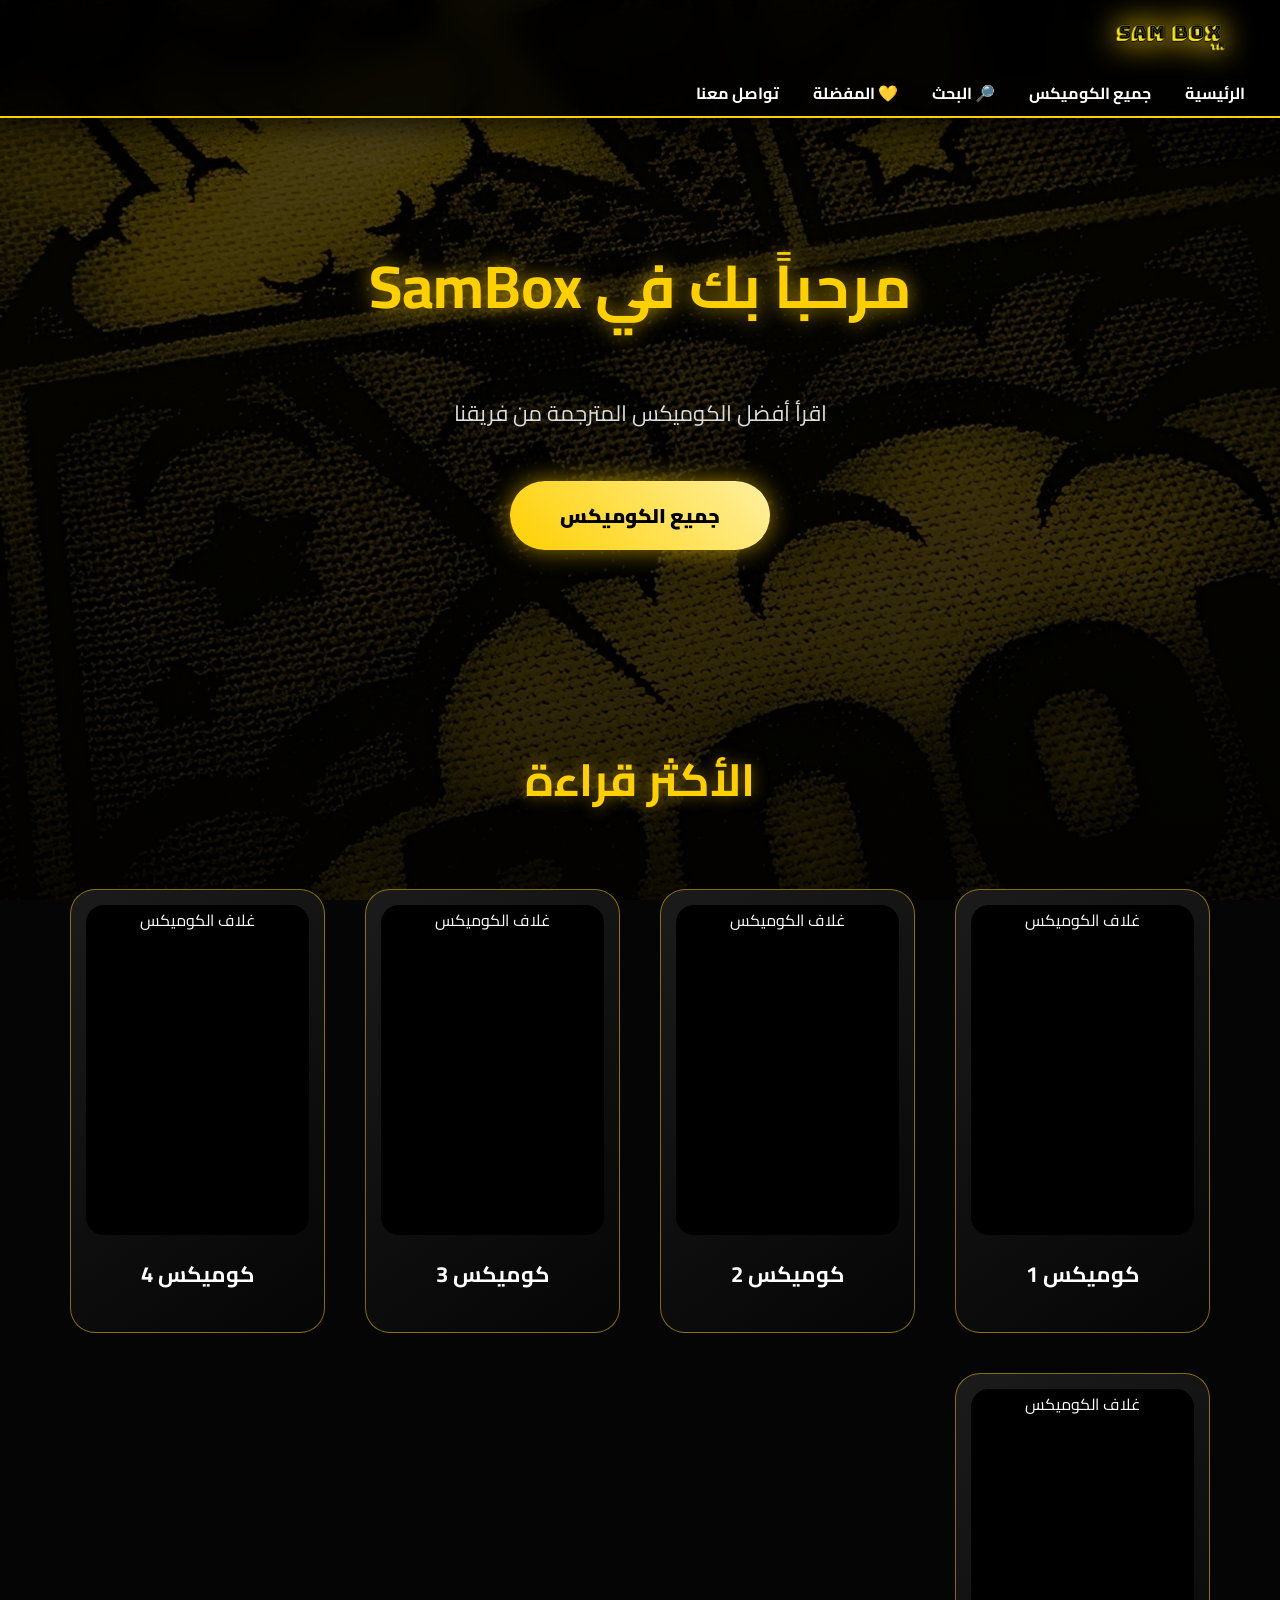
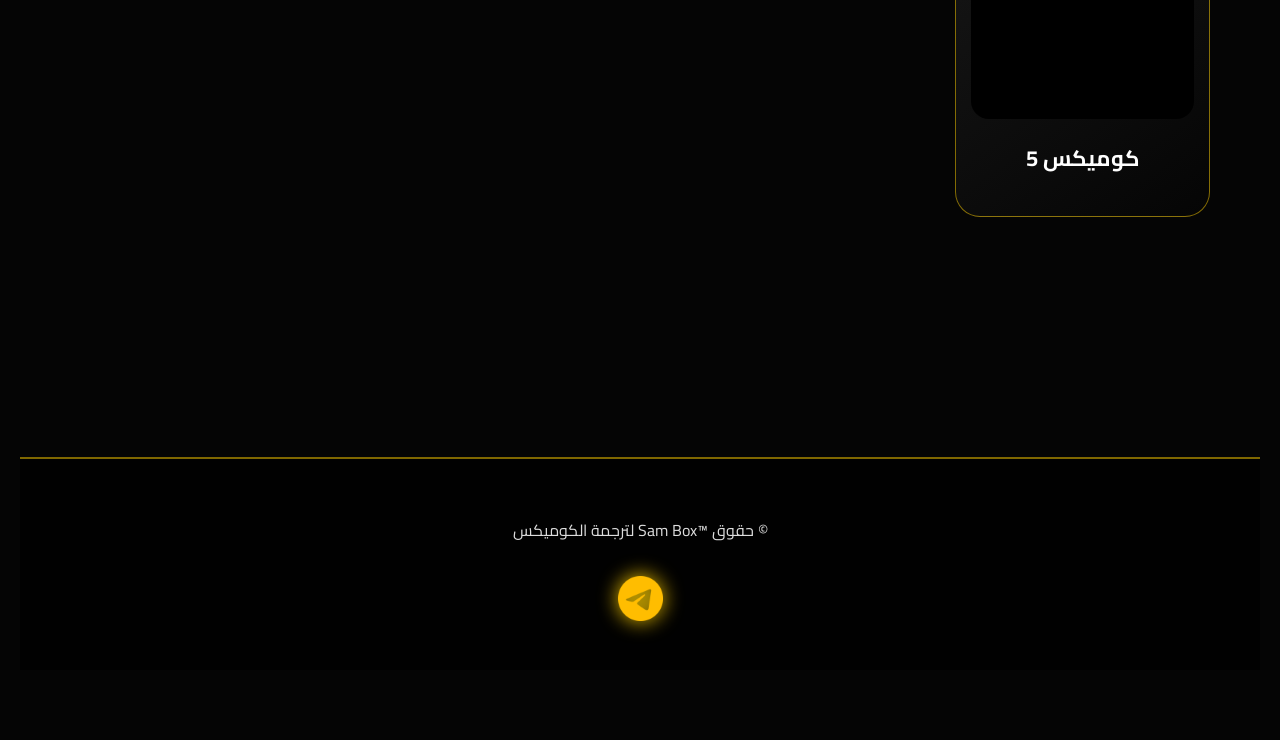
==== index.html @ 039822fb "Update index.html" ====
<!DOCTYPE html>
<html lang="ar" dir="rtl">

<head>
    <meta charset="UTF-8">
    <meta name="viewport" content="width=device-width, initial-scale=1.0">
    <title>SamBox Comics</title>
    <link rel="stylesheet" href="style.css">
</head>

<body>

<header>

    <div class="top-bar">

        <div class="logo">
            <img src="images/sambox-logo.png" alt="SamBox">
        </div>

        <div class="menu-btn">
            ☰
        </div>

    </div>


 <nav>

<a href="index.html">الرئيسية</a>

<a href="comics.html">جميع الكوميكس</a>

<a href="comics.html#search">🔎 البحث</a>

<a href="favorites.html">💛 المفضلة</a>

<a href="contact.html">تواصل معنا</a>

 </nav>

</header>


<section class="hero">
    <h1>مرحباً بك في SamBox</h1>
    <p>اقرأ أفضل الكوميكس المترجمة من فريقنا</p>

    <a href="comics.html">
        <button>جميع الكوميكس</button>
    </a>
</section>


<section class="popular">

<h2> الأكثر قراءة</h2>

<div class="comics">

<div class="card">
    <div class="cover">غلاف الكوميكس</div>
    <h3>كوميكس 1</h3>
</div>

<div class="card">
    <div class="cover">غلاف الكوميكس</div>
    <h3>كوميكس 2</h3>
</div>

<div class="card">
    <div class="cover">غلاف الكوميكس</div>
    <h3>كوميكس 3</h3>
</div>

<div class="card">
    <div class="cover">غلاف الكوميكس</div>
    <h3>كوميكس 4</h3>
</div>

<div class="card">
    <div class="cover">غلاف الكوميكس</div>
    <h3>كوميكس 5</h3>
</div>

</div>

</section>
    
<section class="team">
<footer class="footer">
    <p>© حقوق ™Sam Box لترجمة الكوميكس</p>

    <a href="https://t.me/SamBox_Comics" target="_blank" class="telegram-link">
        <img src="images/telegram.png" alt="Telegram">
    </a>
</footer>

<script>
const menu = document.querySelector(".menu-btn");
const nav = document.querySelector("nav");

menu.onclick = function () {
    nav.classList.toggle("show");
};
</script>

</body>
---- style.css ----
@import url('https://fonts.googleapis.com/css2?family=Cairo:wght@400;600;700;900&display=swap');

:root {
--gold: #ffd000;
--gold-light: #ffe875;
--black: #050505;
--card: #111;
--gray: #aaa;
--shadow: 0 0 30px rgba(255,208,0,.25);
}

* {
box-sizing: border-box;
font-family: 'Cairo', sans-serif;
scroll-behavior: smooth;
}


html {
background: var(--black);
}

body {
margin: 0;
min-height: 100vh;
color: white;
overflow-x: hidden;

background:  
linear-gradient(  
    rgba(0,0,0,.65),  
    rgba(0,0,0,.85)  
),  
url("images/background.jpg");  

background-size: cover;  
background-position: center;  
background-attachment: fixed;

}

/* =========================
HEADER
========================= */

header {

position: fixed;  
top:0;  
left:0;  

width:100%;  
z-index:9999;  

padding:8px 20px;  

background:  
rgba(0,0,0,.85);  

backdrop-filter: blur(15px);  

border-bottom:  
2px solid var(--gold);  

box-shadow:  
0 5px 30px rgba(0,0,0,.8);

}

.top-bar {

display:flex;  
justify-content:space-between;  
align-items:center;

}

.top-bar{
height:70px;
}

.logo img {

width:180px;  
max-width:70vw;  

filter:  
drop-shadow(0 0 15px var(--gold));  

transition:.5s;

}

.logo img:hover {

transform:  
scale(1.08)  
rotate(-2deg);  

filter:  
drop-shadow(0 0 30px var(--gold));

}

header p {

color:#ddd;  

font-size:15px;

}

/* =========================
NAVIGATION
========================= */

nav a {

color:white;  

text-decoration:none;  

margin:0 15px;  

font-weight:700;  

position:relative;  

transition:.3s;

}

nav a::after {

content:"";  

position:absolute;  

bottom:-8px;  

left:0;  

width:0;  

height:3px;  

background:var(--gold);  

border-radius:20px;  

transition:.3s;

}

nav a:hover {

color:var(--gold);

}

nav a:hover::after {

width:100%;

}

/* =========================
HERO
========================= */

.hero {

text-align:center;  

padding:  

180px 20px 80px;  

animation:  
fadeUp 1s ease;

}

.hero h1 {

font-size:  

clamp(35px,6vw,60px);  

color:var(--gold);  

text-shadow:  

0 0 20px rgba(255,208,0,.7);

}

.hero p {

color:#ddd;  

font-size:22px;

}

button {

margin-top:25px;  

padding:  

16px 50px;  

border:none;  

border-radius:50px;  

background:  

linear-gradient(  
45deg,  
#ffd000,  
#fff0a0  
);  


color:black;  

font-size:20px;  

font-weight:900;  

cursor:pointer;  


box-shadow:  

0 0 25px rgba(255,208,0,.6);  

transition:.4s;

}

button:hover {

transform:  

translateY(-5px)  
scale(1.05);  


box-shadow:  

0 0 50px var(--gold);

}

/* =========================
SECTIONS
========================= */

.popular,
.team {

text-align:center;  

padding:  

70px 20px;

}

.popular h2,
.team h2 {

color:var(--gold);  

font-size:  

clamp(30px,5vw,45px);  

text-shadow:  

0 0 15px rgba(255,208,0,.5);

}

/* =========================
COMICS GRID
========================= */

.comics {

display:grid;  

grid-template-columns:  

repeat(  
auto-fit,  
minmax(230px,1fr)  
);  

gap:40px;  

max-width:1200px;  

margin:auto;  

padding:30px;

}

/* الرابط */

.comic-link {

text-decoration:none;  

color:white;

}

/* الكارت */

.card {

position:relative;  

overflow:hidden;  

background:  

linear-gradient(  
145deg,  
#1b1b1b,  
#050505  
);  

border:  

1px solid rgba(255,208,0,.5);  

border-radius:25px;  

padding:15px;  


transition:  

.5s;  


animation:  

fadeUp .8s ease;

}

.card::before {

content:"";  

position:absolute;  

inset:0;  

background:  

linear-gradient(  
120deg,  
transparent,  
rgba(255,208,0,.15),  
transparent  
);  


transform:  

translateX(-100%);  

transition:.7s;

}

.card:hover::before {

transform:  

translateX(100%);

}

.card:hover {

transform:  

translateY(-15px);  


box-shadow:  

0 20px 50px rgba(255,208,0,.25);  


border-color:  

var(--gold);

}

/* الغلاف */

.cover {

width:100%;  

height:330px;  

overflow:hidden;  

border-radius:18px;  

background:#000;

}

.cover img {

width:100%;  

height:100%;  

object-fit:cover;  


transition:.6s;

}

.card:hover .cover img {

transform:  

scale(1.1);

}

/* العنوان */

.card h3 {

color:white;  

margin-top:18px;  

font-size:22px;

}
/* =========================
COMIC DETAILS PAGE
========================= */

.comic-page {

max-width:900px;  

margin:140px auto 50px;  

padding:30px;  

text-align:center;

}

.comic-page .cover {

height:520px;  

max-width:400px;  

margin:auto;  

border-radius:30px;  

border:  

2px solid var(--gold);  

box-shadow:  

0 0 40px rgba(255,208,0,.35);

}

.comic-page .cover img {

object-fit:contain;

}

.comic-page h1 {

color:var(--gold);  

font-size:45px;  

text-shadow:  

0 0 20px rgba(255,208,0,.6);

}

/* =========================
CHAPTERS
========================= */

.chapters {

max-width:800px;  

margin:50px auto;  

padding:20px;

}

.chapter {

display:flex;  

justify-content:space-between;  

align-items:center;  


background:  

linear-gradient(  
135deg,  
#171717,  
#080808  
);  


border:  

1px solid rgba(255,208,0,.5);  


padding:20px;  

margin-bottom:20px;  


border-radius:20px;  


transition:.4s;

}

.chapter:hover {

transform:  

translateX(-10px);  


box-shadow:  

0 0 30px rgba(255,208,0,.35);  


border-color:  

var(--gold);

}

/* =========================
COMIC READER
========================= */

.reader {

background:#000;  

padding:140px 5px 50px;  

text-align:center;

}

.reader h1 {

color:  

var(--gold);  


font-size:  

40px;

}

.pages {

display:flex;  

flex-direction:column;  

align-items:center;  

gap:20px;  

width:100%;

}

.pages img {

display:block;  

width:100%;  

max-width:1200px;  

height:auto;  

border-radius:5px;  

border:none;  

box-shadow:0 0 25px rgba(0,0,0,.9);  

transition:.3s;  

animation:pageShow .8s ease;

}

.pages img:hover {

transform:  

scale(1.02);  


box-shadow:  


0 0 45px rgba(255,208,0,.4);

}

/* =========================
SEARCH
========================= */

.search-box {

text-align:center;  

margin:  

40px auto;

}

.search-box input {

width:  

min(90%,500px);  


padding:  

16px 25px;  


background:  

rgba(0,0,0,.8);  


border:  

2px solid var(--gold);  


border-radius:  

50px;  


color:white;  


font-size:18px;  


outline:none;  


transition:.4s;

}

.search-box input:focus {

box-shadow:  

0 0 30px rgba(255,208,0,.5);  


transform:  

scale(1.03);

}

/* =========================
FOOTER
========================= */

.footer {

text-align:center;  


padding:  

40px 20px;  


margin-top:70px;  


background:  

rgba(0,0,0,.7);  


border-top:  

2px solid rgba(255,208,0,.5);  


color:#ddd;

}

.telegram-link img {

width:45px;  

margin-top:15px;  


transition:.4s;  


filter:  

drop-shadow(0 0 10px var(--gold));

}

.telegram-link img:hover {

transform:  

scale(1.2)  
rotate(10deg);

}

/* =========================
MOBILE
========================= */

.menu-btn {

display:none;  


font-size:35px;  


color:var(--gold);  


cursor:pointer;

}

@media(max-width:768px){

header {

padding:12px;

}

.logo img {

width:130px;

}

.menu-btn {

display:block;

}

    nav {

display:block;

position:absolute;

top:90px;

right:20px;

width:220px;

padding:20px;

background:#111;

border:1px solid var(--gold);

border-radius:20px;

opacity:0;

transform:translateY(-15px) scale(.95);

pointer-events:none;

transition:.35s ease;

}

nav a {

display:block;  


margin:15px;

}

nav.show {

opacity:1;

transform:translateY(0) scale(1);

pointer-events:auto;

}

.hero {

padding-top:160px;

}

.comics {

grid-template-columns:  

repeat(  
2,  
1fr  
);  


gap:15px;  


padding:15px;

}

.card {

border-radius:18px;  

padding:10px;

}

.cover {

height:240px;

}

.card h3 {

font-size:16px;

}
  
.comic-page {
    
padding:15px;
margin-top:170px;
    
}

.comic-page .cover {

height:400px;

}

.comic-page h1 {

font-size:32px;

}

.chapter {

flex-direction:column;  

gap:15px;

}

}

/* =========================
ANIMATIONS
========================= */

@keyframes fadeUp {

from {

opacity:0;  

transform:  

translateY(40px);

}

to {

opacity:1;  

transform:  

translateY(0);

}

}

@keyframes pageShow {

from {

opacity:0;  

transform:  

translateY(50px);

}

to {

opacity:1;  

transform:  

translateY(0);

}

}
.favorite-btn{

display:flex;
align-items:center;
justify-content:center;
gap:10px;

margin:25px auto;

padding:15px 30px;

background:#111;

border:2px solid #ffd000;

border-radius:50px;

color:#ffd000;

font-size:18px;

font-weight:bold;

cursor:pointer;

transition:.3s;

}

.favorite-btn:hover{

transform:scale(1.05);

box-shadow:0 0 20px rgba(255,208,0,.35);

}

.heart-icon{

width:24px;

height:24px;

fill:transparent;

stroke:#ffd000;

stroke-width:2;

transition:.3s;

}

.favorite-btn.saved .heart-icon{

fill:#ffd000;

stroke:#ffd000;

}
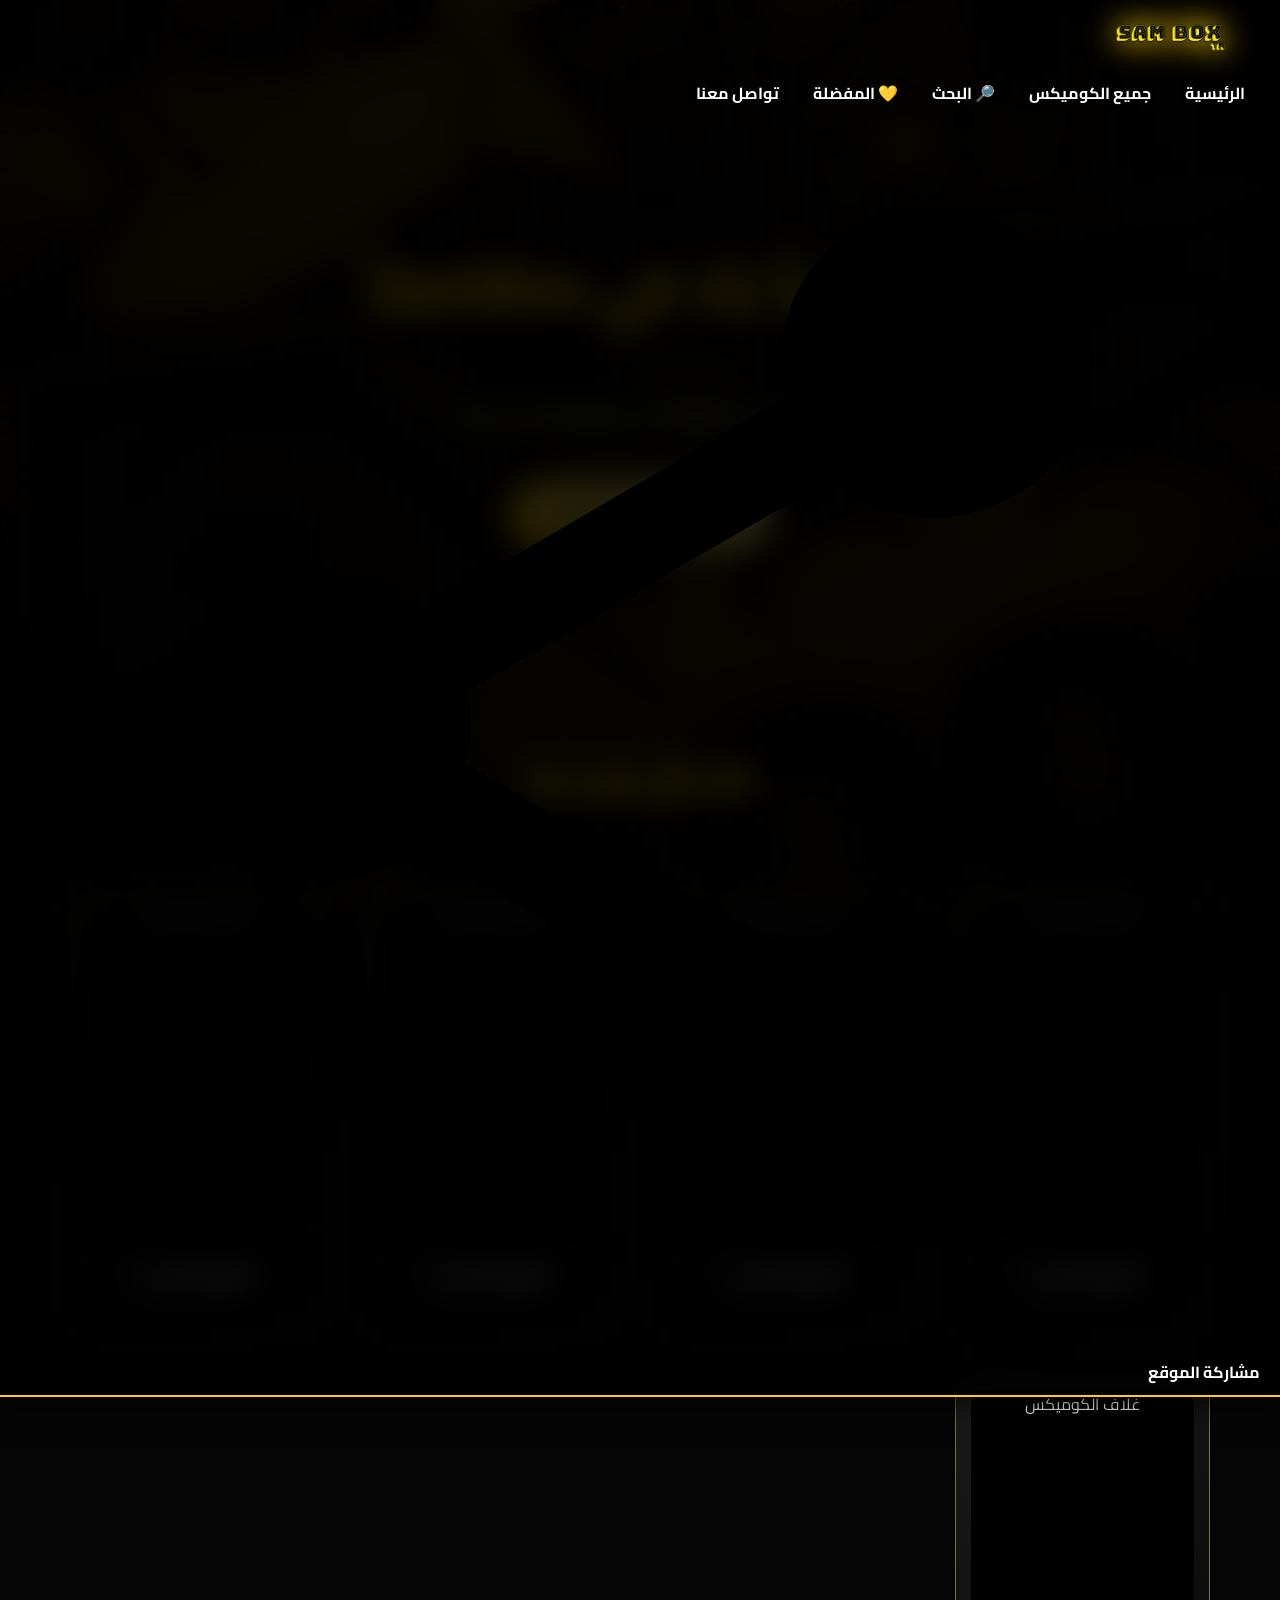
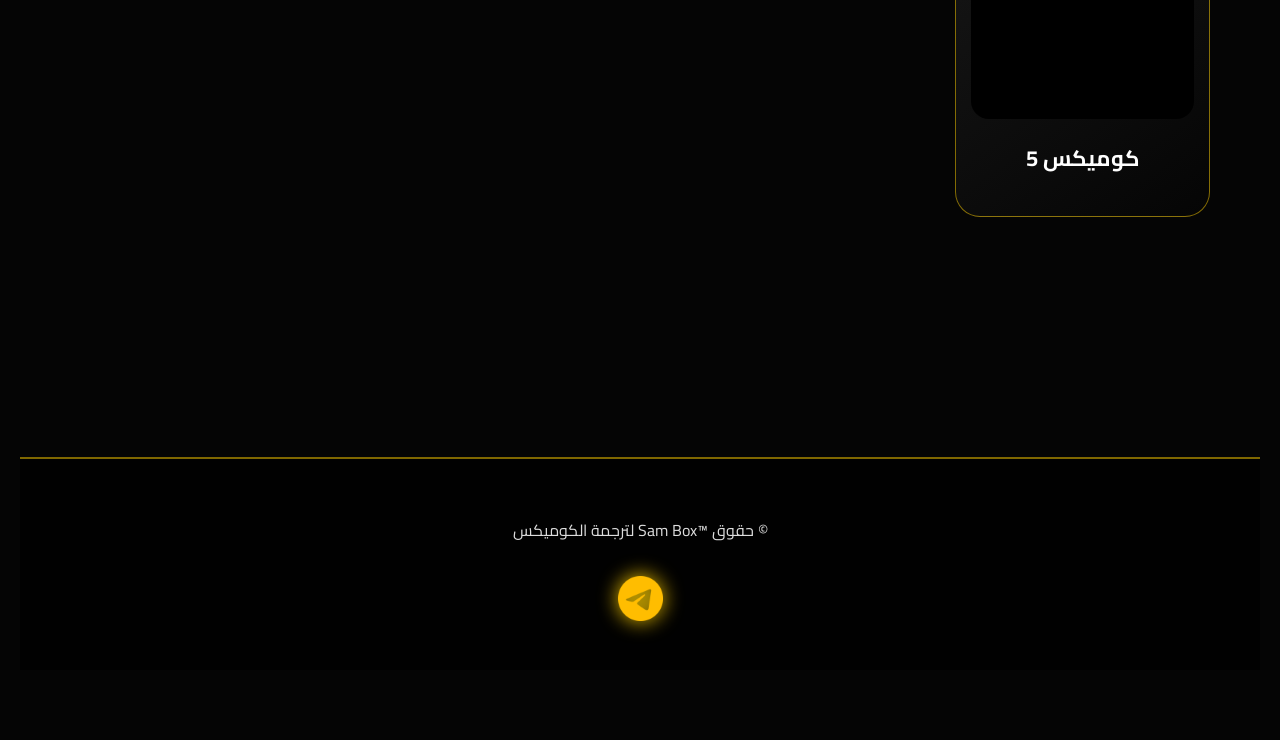
==== commit 6c789a34: "Update index.html" ====
--- a/index.html
+++ b/index.html
@@ -36,6 +36,16 @@
 <a href="favorites.html">💛 المفضلة</a>
 
 <a href="contact.html">تواصل معنا</a>
+
+<a href="#" onclick="shareSite()">
+
+<svg class="share-icon" viewBox="0 0 24 24">
+<path d="M18 16.08c-.76 0-1.44.3-1.96.77L8.91 12.7c.05-.23.09-.46.09-.7s-.03-.47-.09-.7l7.05-4.11A2.99 2.99 0 0 0 18 7.92a3 3 0 1 0-3-3c0 .24.03.47.09.7L8.04 9.73A3 3 0 1 0 8 14.27l7.05 4.11c-.05.21-.08.43-.08.65a3 3 0 1 0 3-3z"/>
+</svg>
+
+مشاركة الموقع
+
+</a>
 
  </nav>
 
--- a/style.css
+++ b/style.css
@@ -1048,3 +1048,37 @@
 stroke:#ffd000;
 
 }
+.favorite-mark{
+
+position:absolute;
+
+top:10px;
+
+right:10px;
+
+font-size:28px;
+
+z-index:5;
+
+filter:drop-shadow(0 0 8px #ffd000);
+
+}
+.cover{
+position:relative;
+}
+
+.favorite-mark{
+
+position:absolute;
+
+top:10px;
+
+right:10px;
+
+font-size:25px;
+
+z-index:5;
+
+filter:drop-shadow(0 0 8px #ffd000);
+
+}
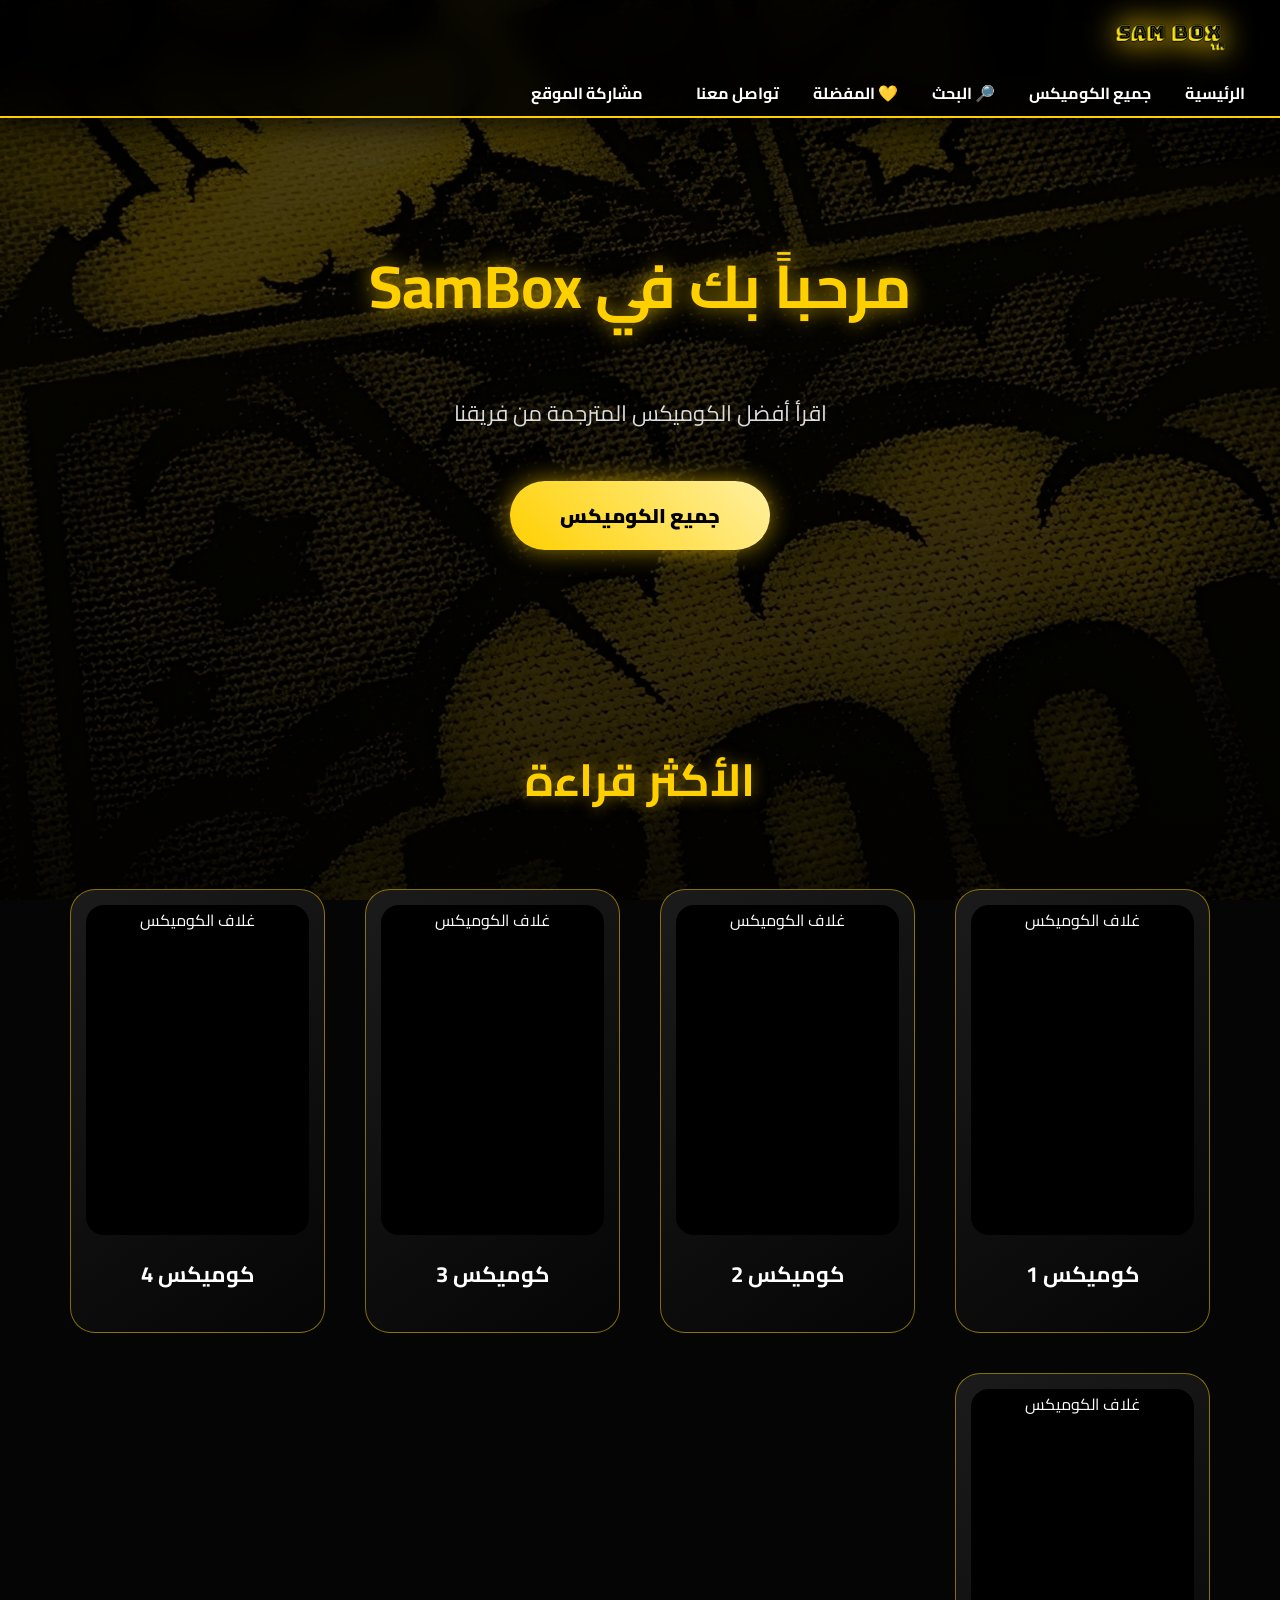
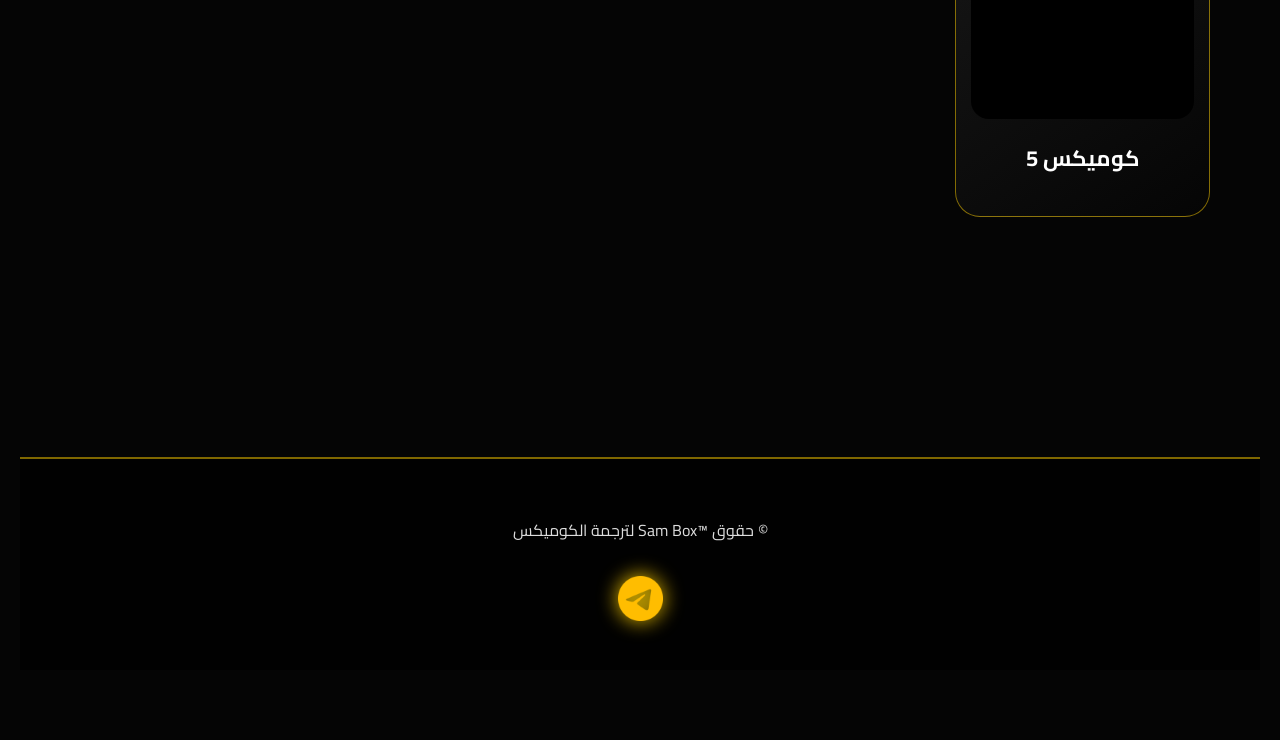
==== commit 8d0f567e: "Update index.html" ====
--- a/index.html
+++ b/index.html
@@ -39,7 +39,7 @@
 
 <a href="#" onclick="shareSite()">
 
-<svg class="share-icon" viewBox="0 0 24 24">
+<svg class="share-icon" width="16" height="16" viewBox="0 0 24 24" aria-hidden="true">
 <path d="M18 16.08c-.76 0-1.44.3-1.96.77L8.91 12.7c.05-.23.09-.46.09-.7s-.03-.47-.09-.7l7.05-4.11A2.99 2.99 0 0 0 18 7.92a3 3 0 1 0-3-3c0 .24.03.47.09.7L8.04 9.73A3 3 0 1 0 8 14.27l7.05 4.11c-.05.21-.08.43-.08.65a3 3 0 1 0 3-3z"/>
 </svg>
 
@@ -114,5 +114,33 @@
     nav.classList.toggle("show");
 };
 </script>
+<script>
 
+function shareSite(){
+
+const url = "https://sambox-tm.github.io/Sam-Box-Comics/";
+
+if(navigator.share){
+
+navigator.share({
+
+title:"SamBox Comics",
+
+text:"اقرأ أفضل الكوميكس المترجمة من SamBox 🔥",
+
+url:url
+
+});
+
+}else{
+
+navigator.clipboard.writeText(url);
+
+alert("تم نسخ رابط الموقع");
+
+}
+
+}
+
+</script>
 </body>
--- a/style.css
+++ b/style.css
@@ -1081,4 +1081,22 @@
 
 filter:drop-shadow(0 0 8px #ffd000);
 
-}
+.share-icon{
+
+display:inline-block;
+
+width:16px;
+
+height:16px;
+
+min-width:16px;
+
+max-width:16px;
+
+vertical-align:-2px;
+
+margin-left:6px;
+
+fill:#ffd000;
+
+}
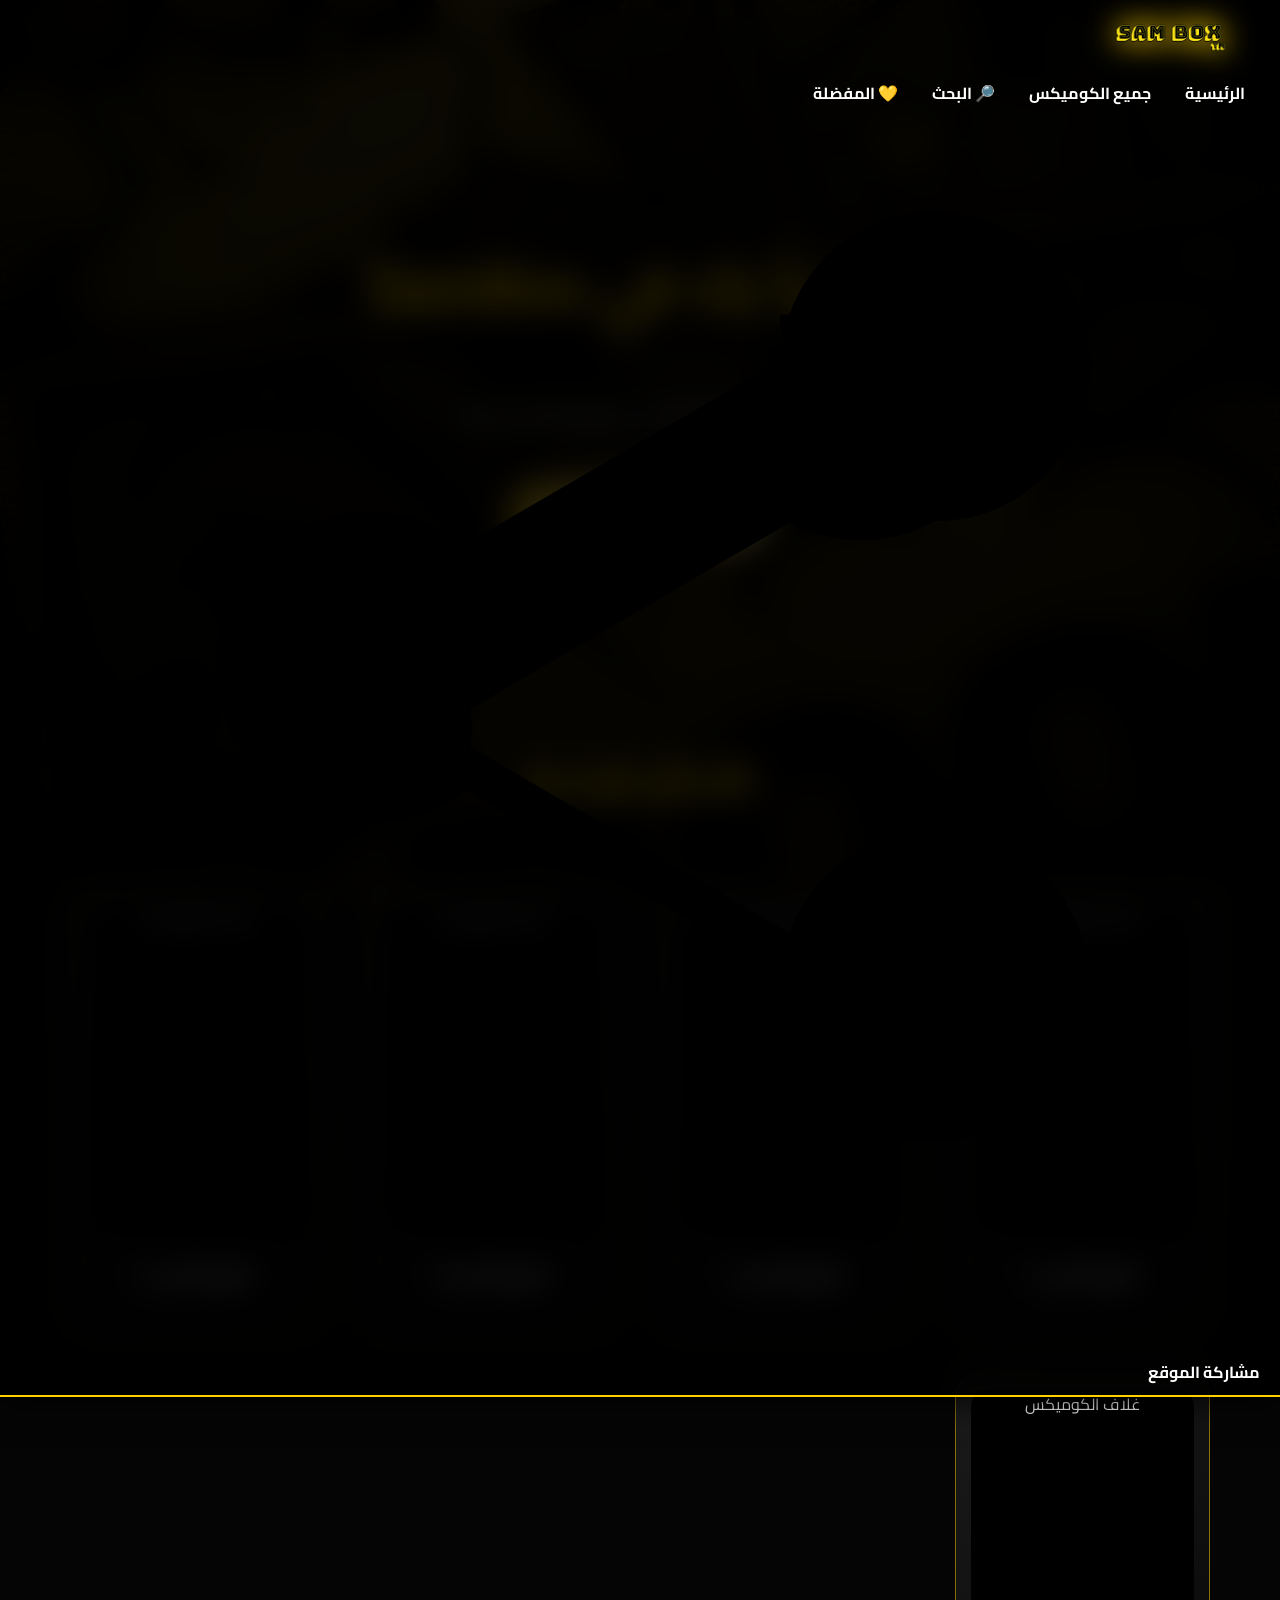
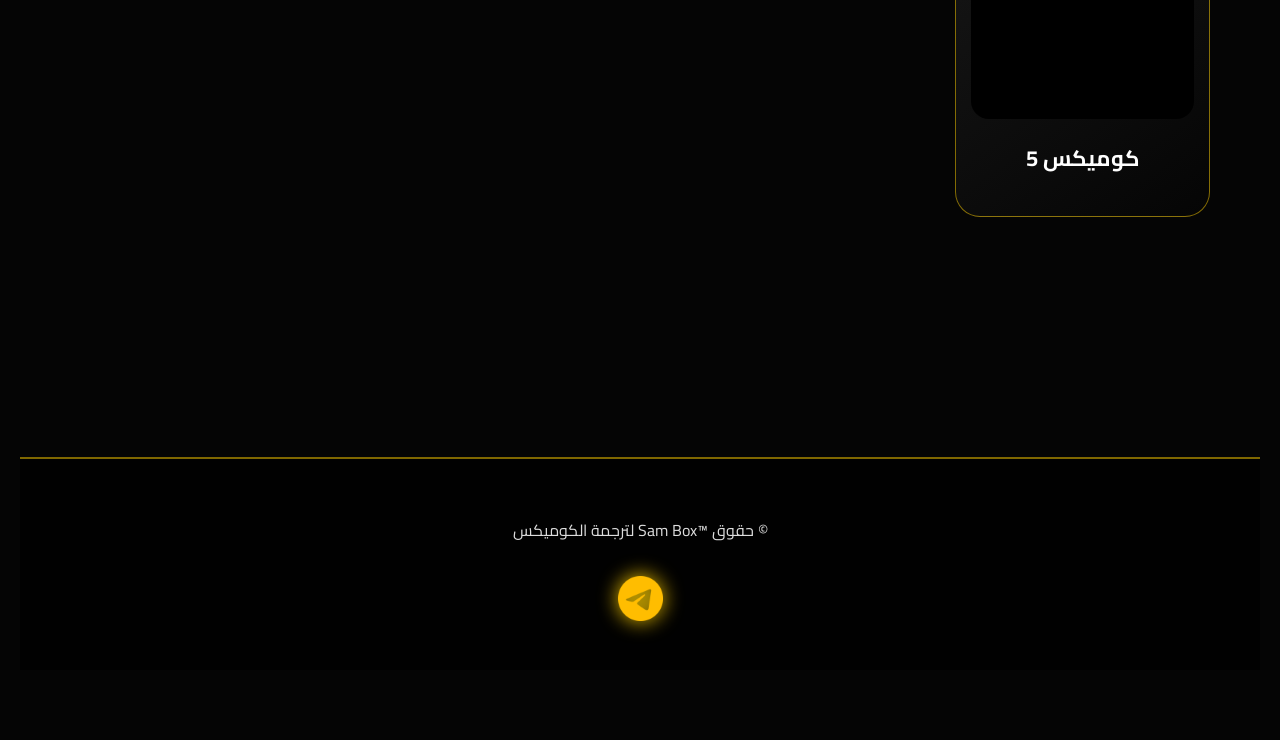
==== commit f078c92c: "Update index.html" ====
--- a/index.html
+++ b/index.html
@@ -35,12 +35,10 @@
 
 <a href="favorites.html">💛 المفضلة</a>
 
-<a href="contact.html">تواصل معنا</a>
-
 <a href="#" onclick="shareSite()">
 
-<svg class="share-icon" width="16" height="16" viewBox="0 0 24 24" aria-hidden="true">
-<path d="M18 16.08c-.76 0-1.44.3-1.96.77L8.91 12.7c.05-.23.09-.46.09-.7s-.03-.47-.09-.7l7.05-4.11A2.99 2.99 0 0 0 18 7.92a3 3 0 1 0-3-3c0 .24.03.47.09.7L8.04 9.73A3 3 0 1 0 8 14.27l7.05 4.11c-.05.21-.08.43-.08.65a3 3 0 1 0 3-3z"/>
+<svg class="share-icon" viewBox="0 0 24 24" aria-hidden="true">
+<path d="M18 8a3 3 0 1 0-2.82-4H15a3 3 0 0 0 .12.82L8.91 8.44a3 3 0 0 0-1.82-.62 3 3 0 1 0 1.82 5.38l6.21 3.62A3 3 0 0 0 15 17a3 3 0 1 0 .18-1.03l-6.17-3.6a3.3 3.3 0 0 0 0-.74l6.17-3.6A3 3 0 0 0 18 8z"/>
 </svg>
 
 مشاركة الموقع
--- a/style.css
+++ b/style.css
@@ -1082,21 +1082,7 @@
 filter:drop-shadow(0 0 8px #ffd000);
 
 .share-icon{
-
-display:inline-block;
-
-width:16px;
-
-height:16px;
-
-min-width:16px;
-
-max-width:16px;
-
-vertical-align:-2px;
-
-margin-left:6px;
-
-fill:#ffd000;
-
-}
+    width:16px;
+    height:16px;
+    fill:#ffd000;
+}
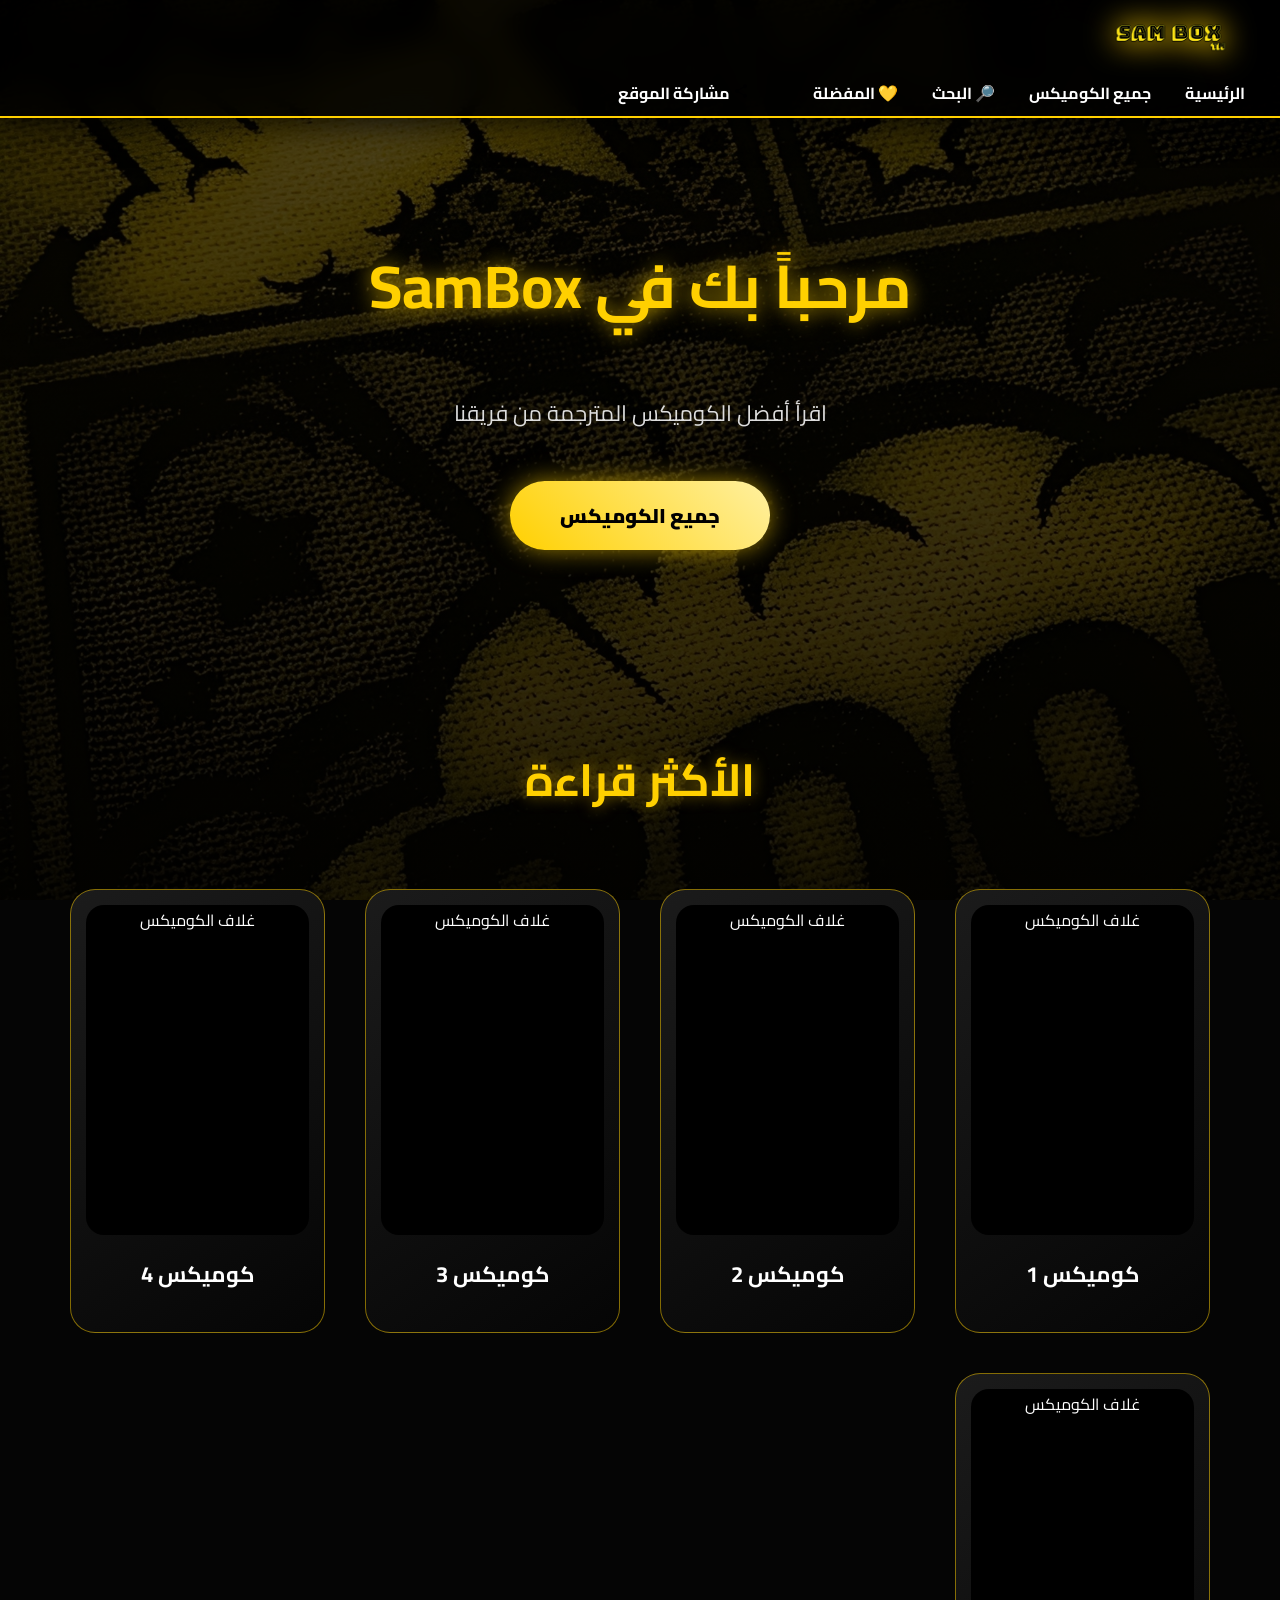
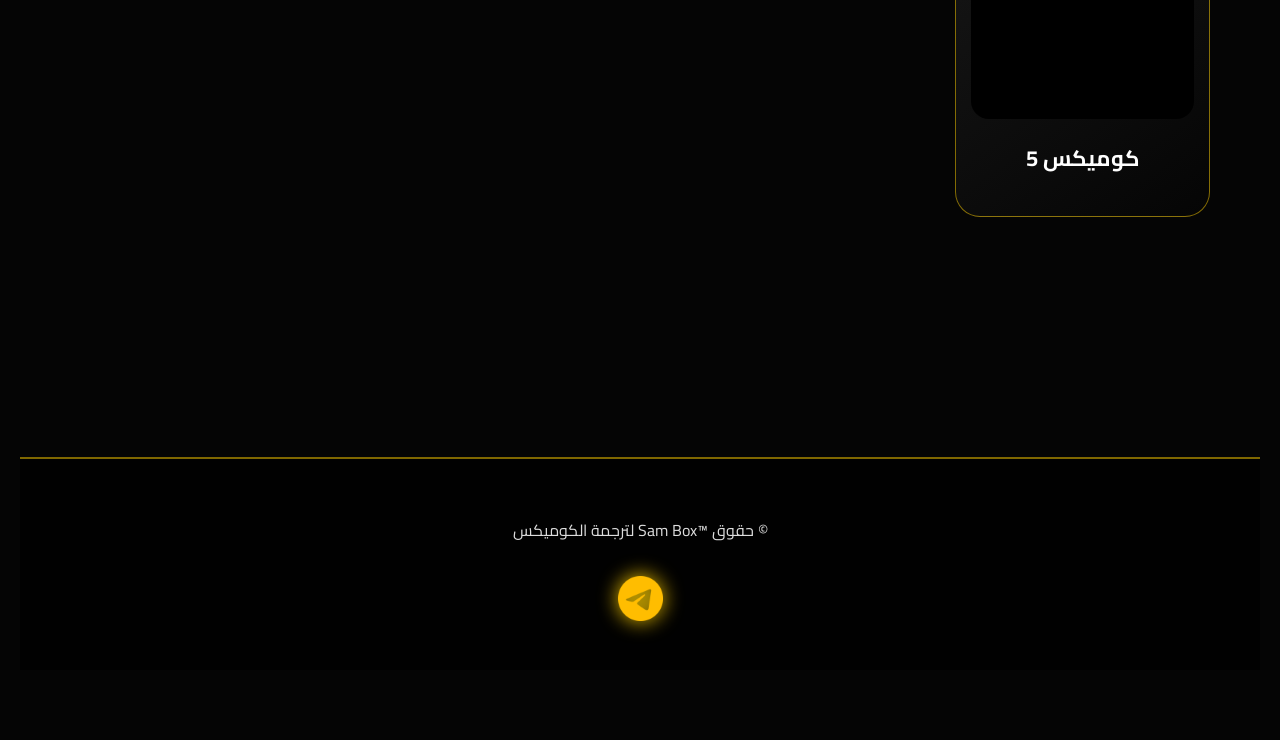
==== commit 40eed90e: "Update index.html" ====
--- a/index.html
+++ b/index.html
@@ -37,8 +37,10 @@
 
 <a href="#" onclick="shareSite()">
 
-<svg class="share-icon" viewBox="0 0 24 24" aria-hidden="true">
-<path d="M18 8a3 3 0 1 0-2.82-4H15a3 3 0 0 0 .12.82L8.91 8.44a3 3 0 0 0-1.82-.62 3 3 0 1 0 1.82 5.38l6.21 3.62A3 3 0 0 0 15 17a3 3 0 1 0 .18-1.03l-6.17-3.6a3.3 3.3 0 0 0 0-.74l6.17-3.6A3 3 0 0 0 18 8z"/>
+<a href="#" onclick="shareSite()">
+
+<svg class="share-icon" width="16" height="16" viewBox="0 0 24 24" aria-hidden="true">
+<path d="M18 16.08c-.76 0-1.44.3-1.96.77L8.91 12.7c.05-.23.09-.46.09-.7s-.03-.47-.09-.7l7.05-4.11A2.99 2.99 0 0 0 18 7.92a3 3 0 1 0-3-3c0 .24.03.47.09.7L8.04 9.73A3 3 0 1 0 8 14.27l7.05 4.11c-.05.21-.08.43-.08.65a3 3 0 1 0 3-3z"/>
 </svg>
 
 مشاركة الموقع
--- a/style.css
+++ b/style.css
@@ -1082,7 +1082,23 @@
 filter:drop-shadow(0 0 8px #ffd000);
 
 .share-icon{
-    width:16px;
-    height:16px;
-    fill:#ffd000;
-}
+
+width:18px;
+
+height:18px;
+
+margin-left:6px;
+
+vertical-align:-3px;
+
+fill:none;
+
+stroke:#ffd000;
+
+stroke-width:2;
+
+stroke-linecap:round;
+
+stroke-linejoin:round;
+
+}
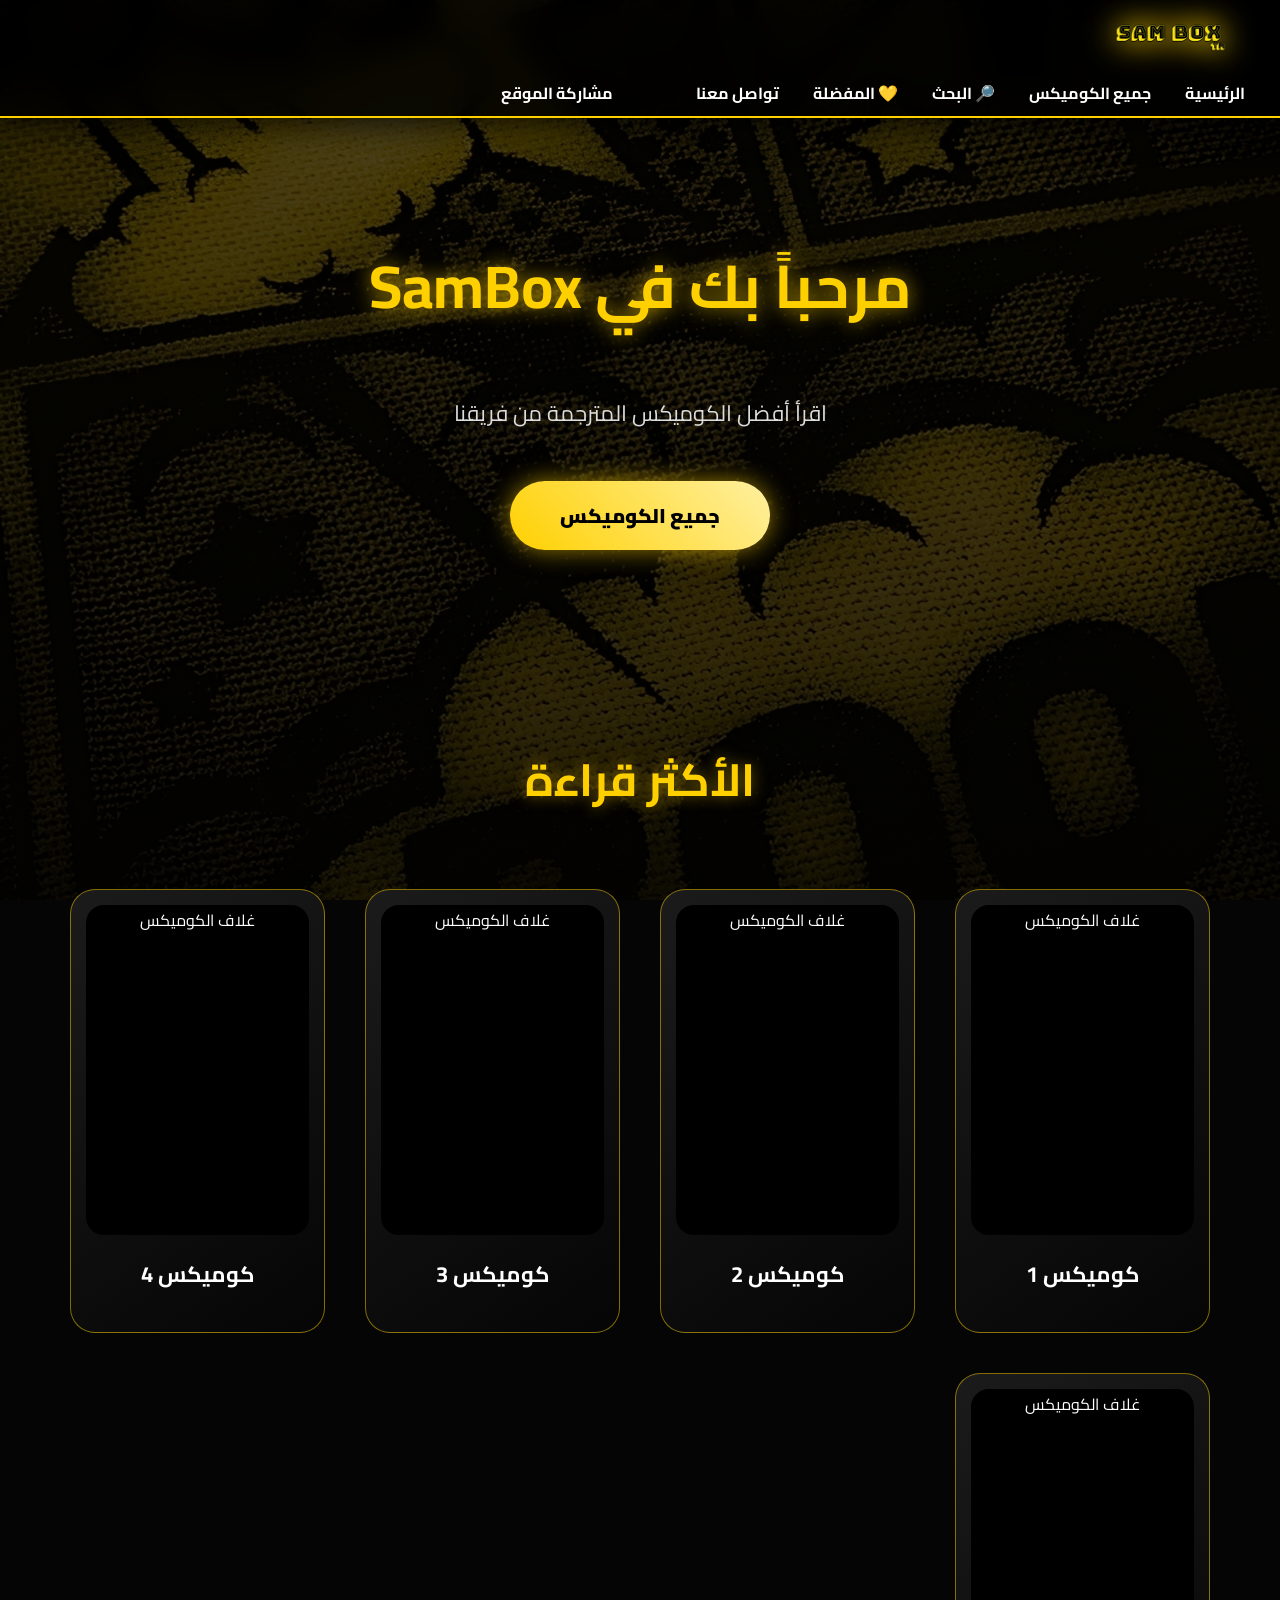
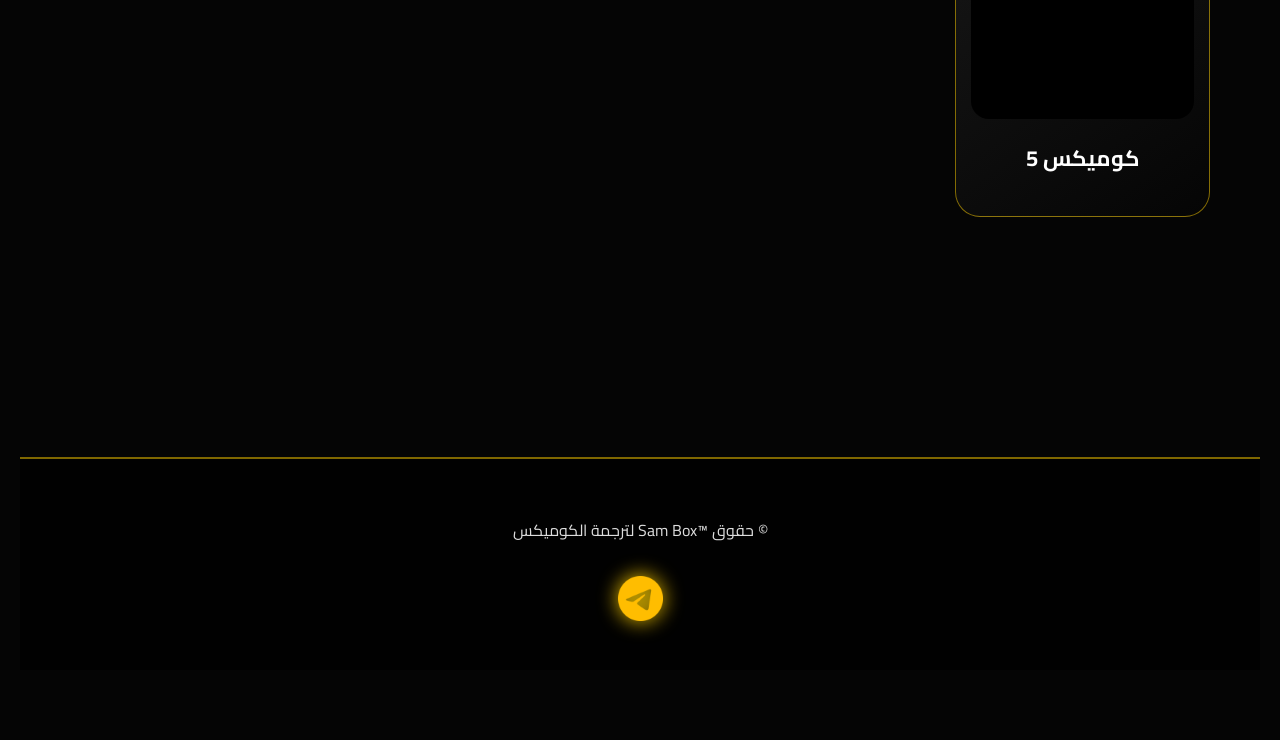
==== commit 66b8c256: "Update index.html" ====
--- a/index.html
+++ b/index.html
@@ -34,6 +34,8 @@
 <a href="comics.html#search">🔎 البحث</a>
 
 <a href="favorites.html">💛 المفضلة</a>
+
+<a href="contact.html">تواصل معنا</a>
 
 <a href="#" onclick="shareSite()">
 
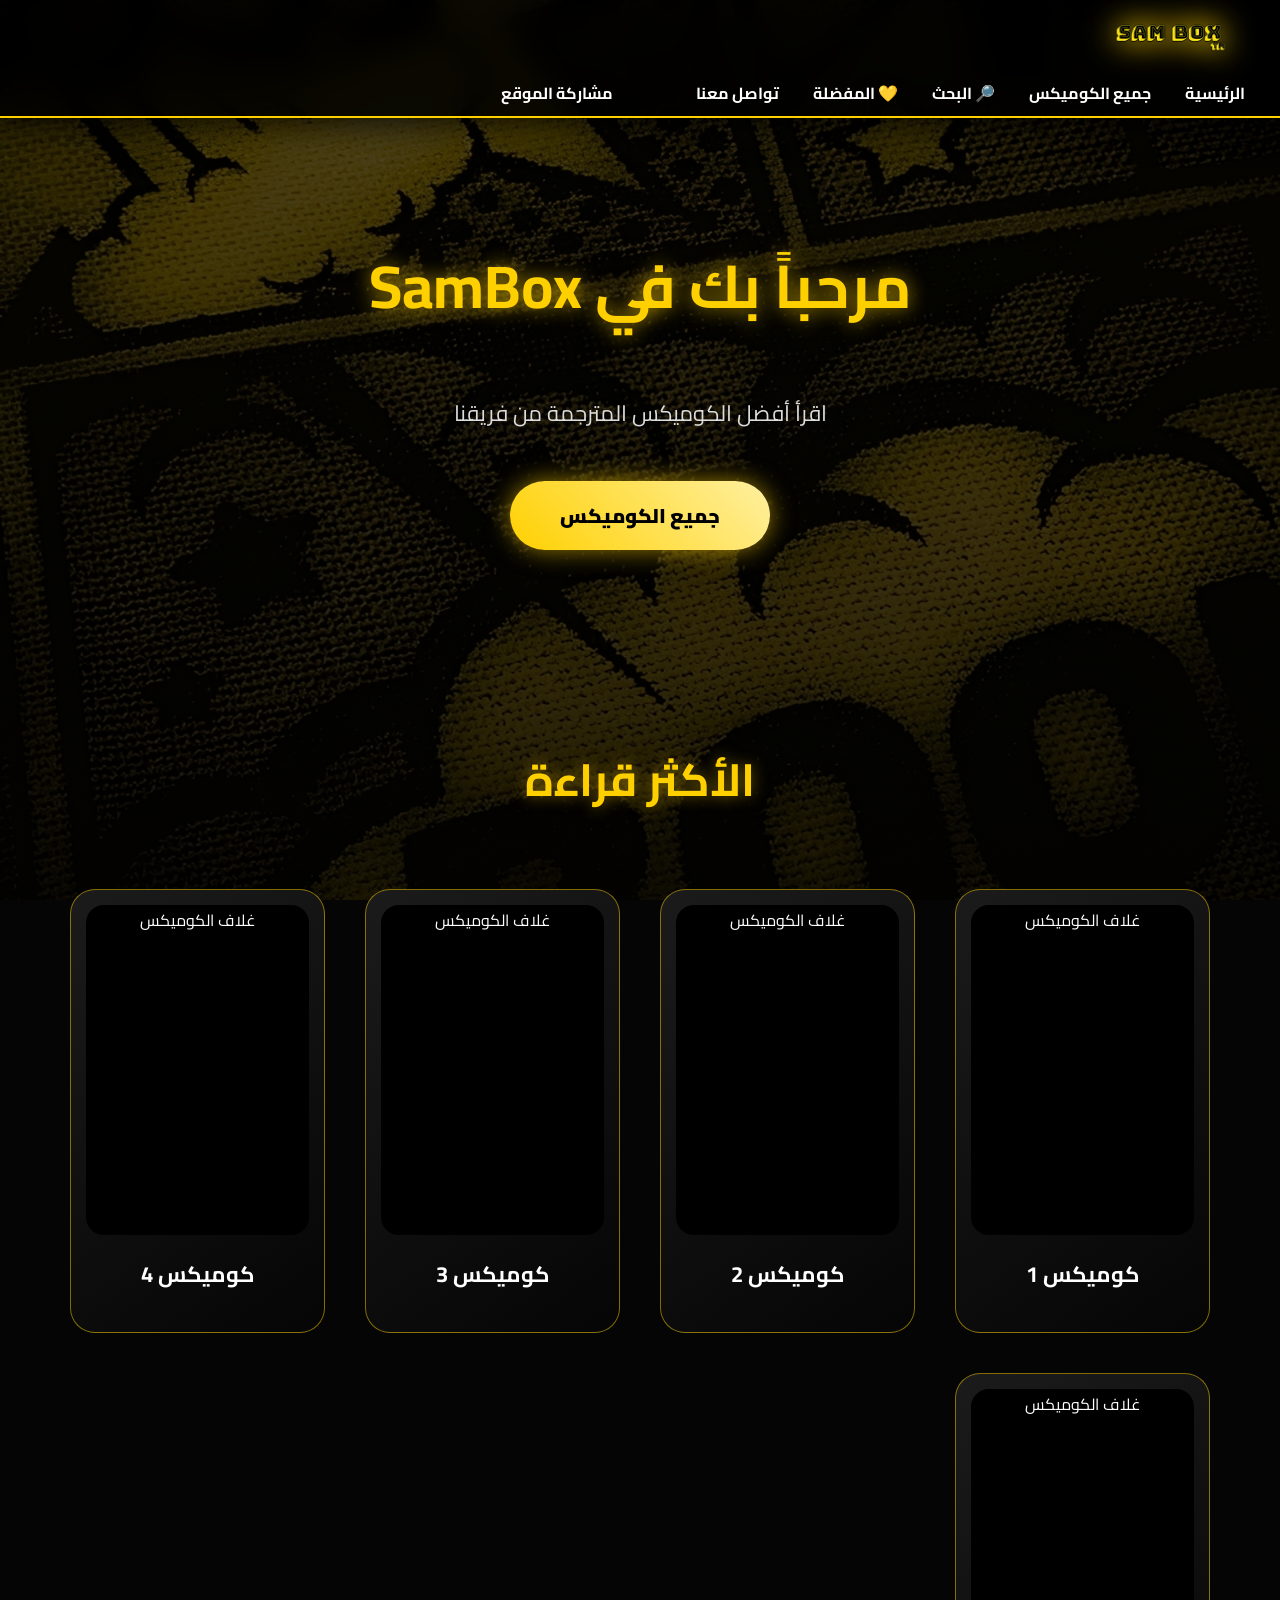
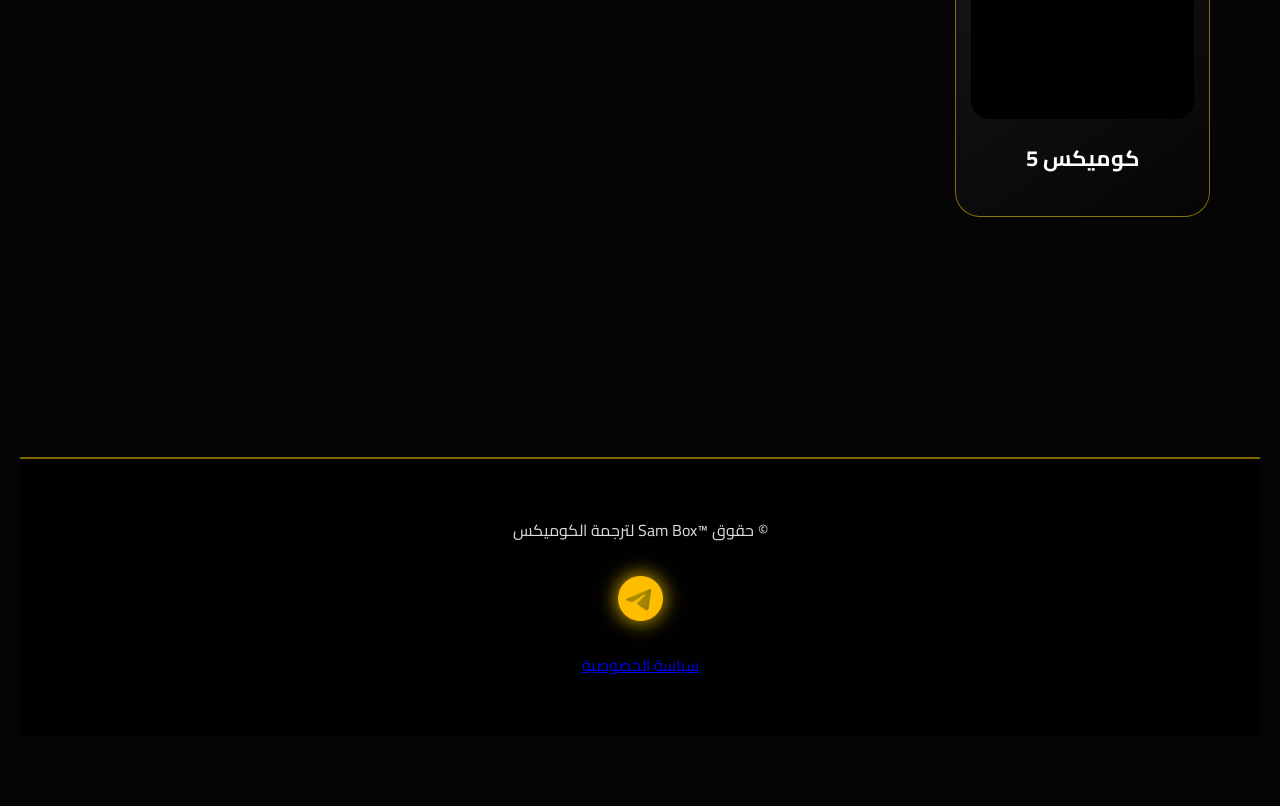
==== commit 6bc2b490: "Update index.html" ====
--- a/index.html
+++ b/index.html
@@ -106,6 +106,12 @@
     <a href="https://t.me/SamBox_Comics" target="_blank" class="telegram-link">
         <img src="images/telegram.png" alt="Telegram">
     </a>
+
+<p style="margin-top:20px;">
+    <a href="privacy.html" class="privacy-link">
+        سياسة الخصوصية
+    </a>
+</p>
 </footer>
 
 <script>
